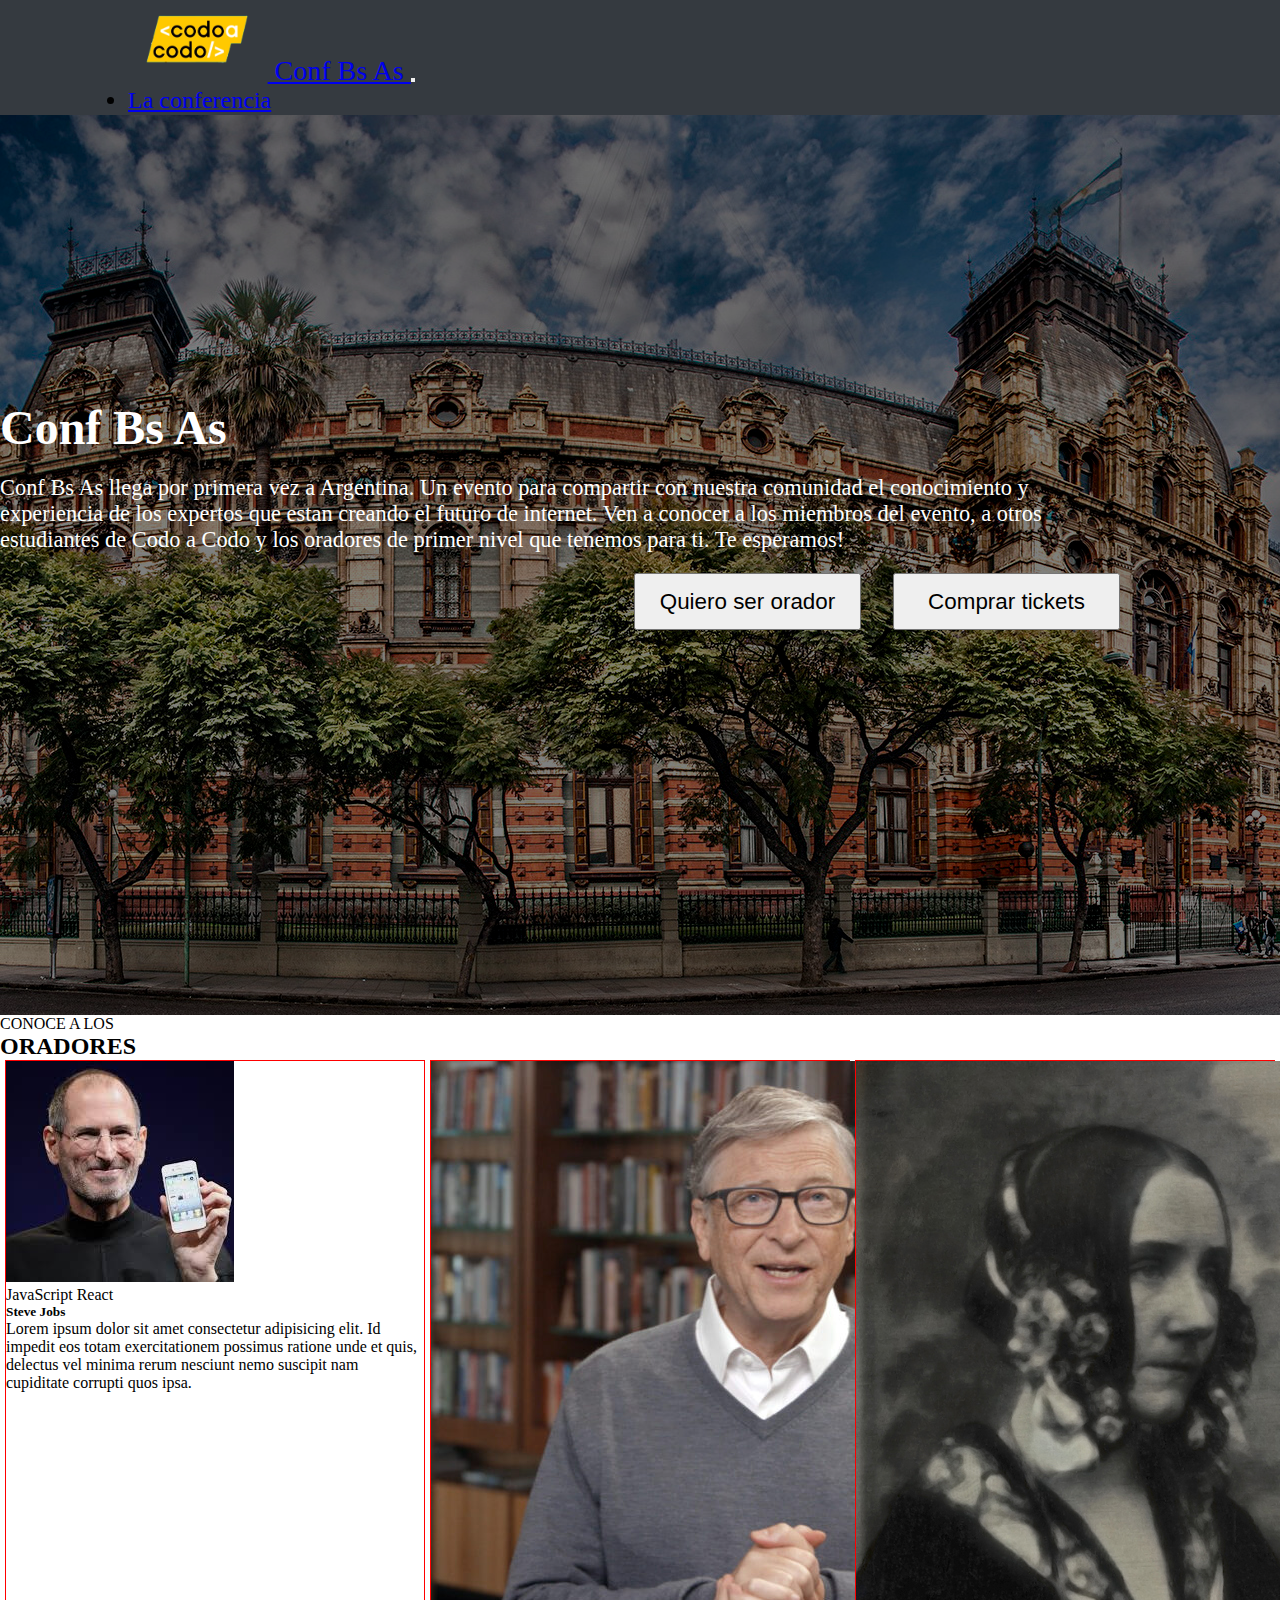
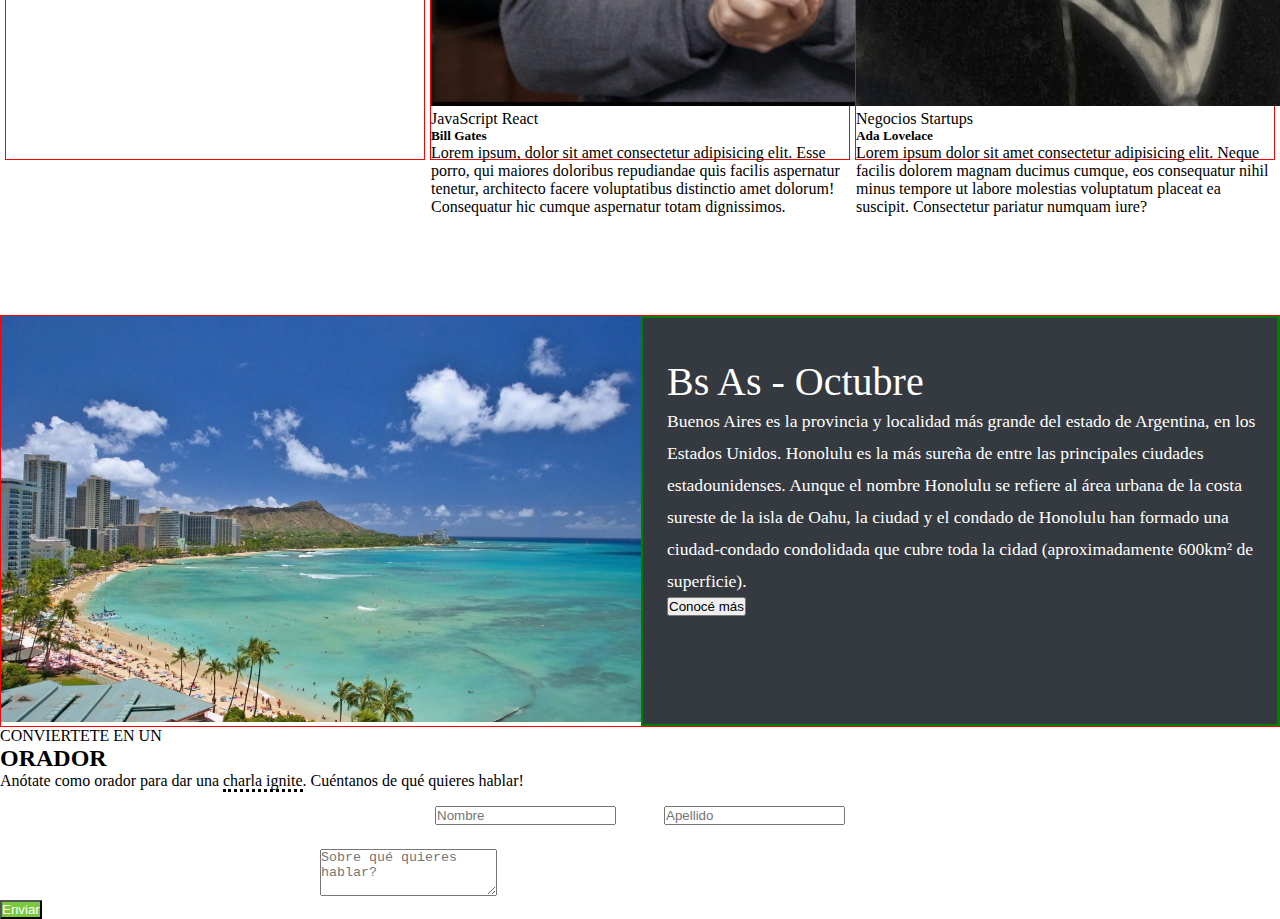
==== index.html @ ac584f95 "estructura completa" ====
<!DOCTYPE html>
<html lang="es">
  <head>
    <meta charset="UTF-8" />
    <meta name="viewport" content="width=device-width, initial-scale=1.0" />
    <link
      href="https://cdn.jsdelivr.net/npm/bootstrap@5.3.2/dist/css/bootstrap.min.css"
      rel="stylesheet"
      integrity="sha384-T3c6CoIi6uLrA9TneNEoa7RxnatzjcDSCmG1MXxSR1GAsXEV/Dwwykc2MPK8M2HN"
      crossorigin="anonymous"
    />
    <link rel="stylesheet" href="style.css" />
    <title>Codo A Codo</title>
  </head>
  <body>
    <nav class="navbar navbar-expand-xl navbar-dark fixed-top">
      <div class="container-fluid navbar__custom">
        <a class="navbar-brand" href="#">
          <img
            src="/assets/codoacodo.png"
            alt="Codo-a-codo-Logo"
            height="80"
            class="d-inline-block align-text-center"
          />
          Conf Bs As
        </a>
        <button
          class="navbar-toggler"
          type="button"
          data-bs-toggle="collapse"
          data-bs-target="#navbarNav"
          aria-controls="navbarNav"
          aria-expanded="false"
          aria-label="Toggle navigation"
        >
          <span class="navbar-toggler-icon"></span>
        </button>
        <div class="collapse navbar-collapse navbar__links" id="navbarNav">
          <ul class="navbar-nav">
            <li class="nav-item">
              <a class="nav-link active" aria-current="page" href="#"
                >La conferencia</a
              >
            </li>
            <li class="nav-item">
              <a class="nav-link" href="#oradores">Los oradores</a>
            </li>
            <li class="nav-item">
              <a class="nav-link" href="#lugar">El lugar y la fecha</a>
            </li>
            <li class="nav-item">
              <a class="nav-link" href="#">Conviértete en orador</a>
            </li>
            <li class="nav-item">
              <a class="nav-link link-success" href="#">Comprar tickets</a>
            </li>
          </ul>
        </div>
      </div>
    </nav>

    <section>
      <div
        id="carouselExampleAutoplaying"
        class="carousel slide"
        data-bs-ride="carousel"
      >
        <div class="banner__content text-end">
          <h1>Conf Bs As</h1>
          <p class="ms-auto justify-content-end col-5">
            Conf Bs As llega por primera vez a Argentina. Un evento para
            compartir con nuestra comunidad el conocimiento y experiencia de los
            expertos que estan creando el futuro de internet. Ven a conocer a
            los miembros del evento, a otros estudiantes de Codo a Codo y los
            oradores de primer nivel que tenemos para ti. Te esperamos!
          </p>
          <div class="button__container">
            <button type="button" class="btn btn-outline-light">
              Quiero ser orador
            </button>
            <button type="button" class="btn btn-success">
              Comprar tickets
            </button>
          </div>
        </div>
        <div class="carousel-inner">
          <div class="carousel-item active">
            <img
              src="/assets/ba1.jpg"
              class="d-block w-100"
              alt="Palacio de Aguas Corrientes"
            />
          </div>
          <div class="carousel-item">
            <img src="/assets/ba2.jpg" class="d-block w-100" alt="..." />
          </div>
          <div class="carousel-item">
            <img src="/assets/ba3.jpg" class="d-block w-100" alt="..." />
          </div>
        </div>
      </div>
    </section>
    <section class="mt-3 oradores__container" id="oradores">
      <p class="text-center">CONOCE A LOS</p>
      <h2 class="text-center">ORADORES</h2>
      <div class="card-group">
        <div class="card">
          <img src="/assets/steve.jpg" class="card-img-top" alt="Steve Jobs" />
          <div class="card-body">
            <p>
              <span class="badge text-bg-warning p-1 fs-6">JavaScript</span>
              <span class="badge text-bg-info text-white p-1 fs-6">React</span>
            </p>
            <h5 class="card-title fs-3 mt-3">Steve Jobs</h5>
            <p class="card-text">
              Lorem ipsum dolor sit amet consectetur adipisicing elit. Id
              impedit eos totam exercitationem possimus ratione unde et quis,
              delectus vel minima rerum nesciunt nemo suscipit nam cupiditate
              corrupti quos ipsa.
            </p>
          </div>
        </div>
        <div class="card">
          <img src="/assets/bill.jpg" class="card-img-top" alt="Bill Gates" />
          <div class="card-body">
            <p>
              <span class="badge text-bg-warning p-1 fs-6">JavaScript</span>
              <span class="badge text-bg-info text-white p-1 fs-6">React</span>
            </p>
            <h5 class="card-title">Bill Gates</h5>
            <p class="card-text">
              Lorem ipsum, dolor sit amet consectetur adipisicing elit. Esse
              porro, qui maiores doloribus repudiandae quis facilis aspernatur
              tenetur, architecto facere voluptatibus distinctio amet dolorum!
              Consequatur hic cumque aspernatur totam dignissimos.
            </p>
          </div>
        </div>
        <div class="card">
          <img src="/assets/ada.jpeg" class="card-img-top" alt="Ada Lovelace" />
          <div class="card-body">
            <p>
              <span class="badge text-bg-secondary p-1 fs-6">Negocios</span>
              <span class="badge text-bg-danger text-white p-1 fs-6"
                >Startups</span
              >
            </p>
            <h5 class="card-title">Ada Lovelace</h5>
            <p class="card-text">
              Lorem ipsum dolor sit amet consectetur adipisicing elit. Neque
              facilis dolorem magnam ducimus cumque, eos consequatur nihil minus
              tempore ut labore molestias voluptatum placeat ea suscipit.
              Consectetur pariatur numquam iure?
            </p>
          </div>
        </div>
      </div>
    </section>
    <section class="lugar__container" id="lugar">
      <div>
        <img src="/assets/honolulu.jpg" alt="honolulu" />
      </div>
      <div class="lugar__texto">
        <h2>Bs As - Octubre</h2>
        <p>
          Buenos Aires es la provincia y localidad más grande del estado de
          Argentina, en los Estados Unidos. Honolulu es la más sureña de entre
          las principales ciudades estadounidenses. Aunque el nombre Honolulu se
          refiere al área urbana de la costa sureste de la isla de Oahu, la
          ciudad y el condado de Honolulu han formado una ciudad-condado
          condolidada que cubre toda la cidad (aproximadamente 600km² de
          superficie).
        </p>
        <button class="btn btn-outline-light">Conocé más</button>
      </div>
    </section>
    <section class="contact__container text-center mt-5">
        <p class="mb-1">CONVIERTETE EN UN</p>
        <h2 class="mb-3 fs-1">ORADOR</h2>
        <P class="fs-5">Anótate como orador para dar una <span>charla ignite</span>. Cuéntanos de qué quieres hablar!</P>
        <div class="row">
            <div class="contact__persona">
              <input type="text" class="form-control" placeholder="Nombre" aria-label="Nombre">
              <input type="text" class="form-control"  placeholder="Apellido" aria-label="Apellido">
            </div>
            <div class="mb-3 contact__mensaje">
                <textarea class="form-control" id="exampleFormControlTextarea1" placeholder="Sobre qué quieres hablar?" rows="3"></textarea>
            </div>
            <button type="submit" class="btn">Enviar</button>
        </div>
    </section>
    <footer></footer>




    <script
      src="https://cdn.jsdelivr.net/npm/bootstrap@5.3.2/dist/js/bootstrap.bundle.min.js"
      integrity="sha384-C6RzsynM9kWDrMNeT87bh95OGNyZPhcTNXj1NW7RuBCsyN/o0jlpcV8Qyq46cDfL"
      crossorigin="anonymous"
    ></script>
  </body>
</html>
---- style.css ----
* {
  margin: 0;
  padding: 0;
  box-sizing: border-box;
}

html {
    scroll-behavior: smooth;
    scroll-padding-top: 125px;
}

.navbar {
  background-color: rgb(53, 58, 64);
  height: 115px;
}

.navbar__custom {
  margin: 0 auto;
  margin-left: 8rem;
  margin-right: 8.75rem;
}

.navbar-brand {
  font-size: 1.75rem;
  font-weight: 400;
}

.navbar-nav {
  font-size: 1.5rem;
  font-style: bold;
}

.navbar__links {
  flex-direction: row-reverse;
}

ul {
  gap: 0.75rem;
}

.banner__content {
  color: white;
  padding-right: 10rem;
  position: absolute;
  width: 100%;
  top: 400px;
  z-index: 1;

  & h1 {
    font-size: 3rem;
    font-weight: 600;
    margin-bottom: 1.25rem;
  }

  & p {
    font-size: 1.4rem;
    font-weight: 400;
    margin-bottom: 1.25rem;
  }
}

.button__container {
    display: flex;
    justify-content: end;
    gap: 2rem;

    .btn {
      height: 57px;
      width: 227px;
      font-size: 1.4rem;
      font-weight: 400;
    }
  }

.carousel-inner {
  top: 0;
  filter: brightness(0.5);
  height: 100vh;
  overflow: hidden;
  object-position: center;
}

.oradores__container {
    height: 100vh;
}

.card-group {
    display: flex;
    justify-content: space-evenly;
}


.card {
    border: 1px solid red;
    width: 420px;
    height: 700px;
    & img {
        object-fit: contain;
    }
}

.lugar__container {
    border: 1px solid red;
    display: flex;
    flex-flow: row nowrap;
}

.lugar__container img {
    width: 50vw;
}

.lugar__texto{
    border: 2px solid green;
    padding: 2.5rem 1rem 0 1.5rem;
    color: white;
    background-color: rgb(53, 58, 64);

    & h2 {
        font-size: 2.5rem;
        font-weight: 500;
    }

    & p {
        font-size: 1.1rem;
        line-height: 2rem;
    }
}

.contact__container {
    display: flex;
    flex-direction: column;


    & p {
        margin-bottom: 0;
    }
    & span {
        border-bottom: dotted;
    }

    .btn {
        background-color: rgb(120, 201, 62);
        color: white;
    }
}

.contact__persona {
    display: flex;
    flex-flow: row nowrap;
    gap: 3rem;
    max-width: 50vw;
    justify-content: center;
    margin: 1rem auto 1.5rem;
}

.contact__mensaje {
    margin: auto;
    max-width: 50vw;
}
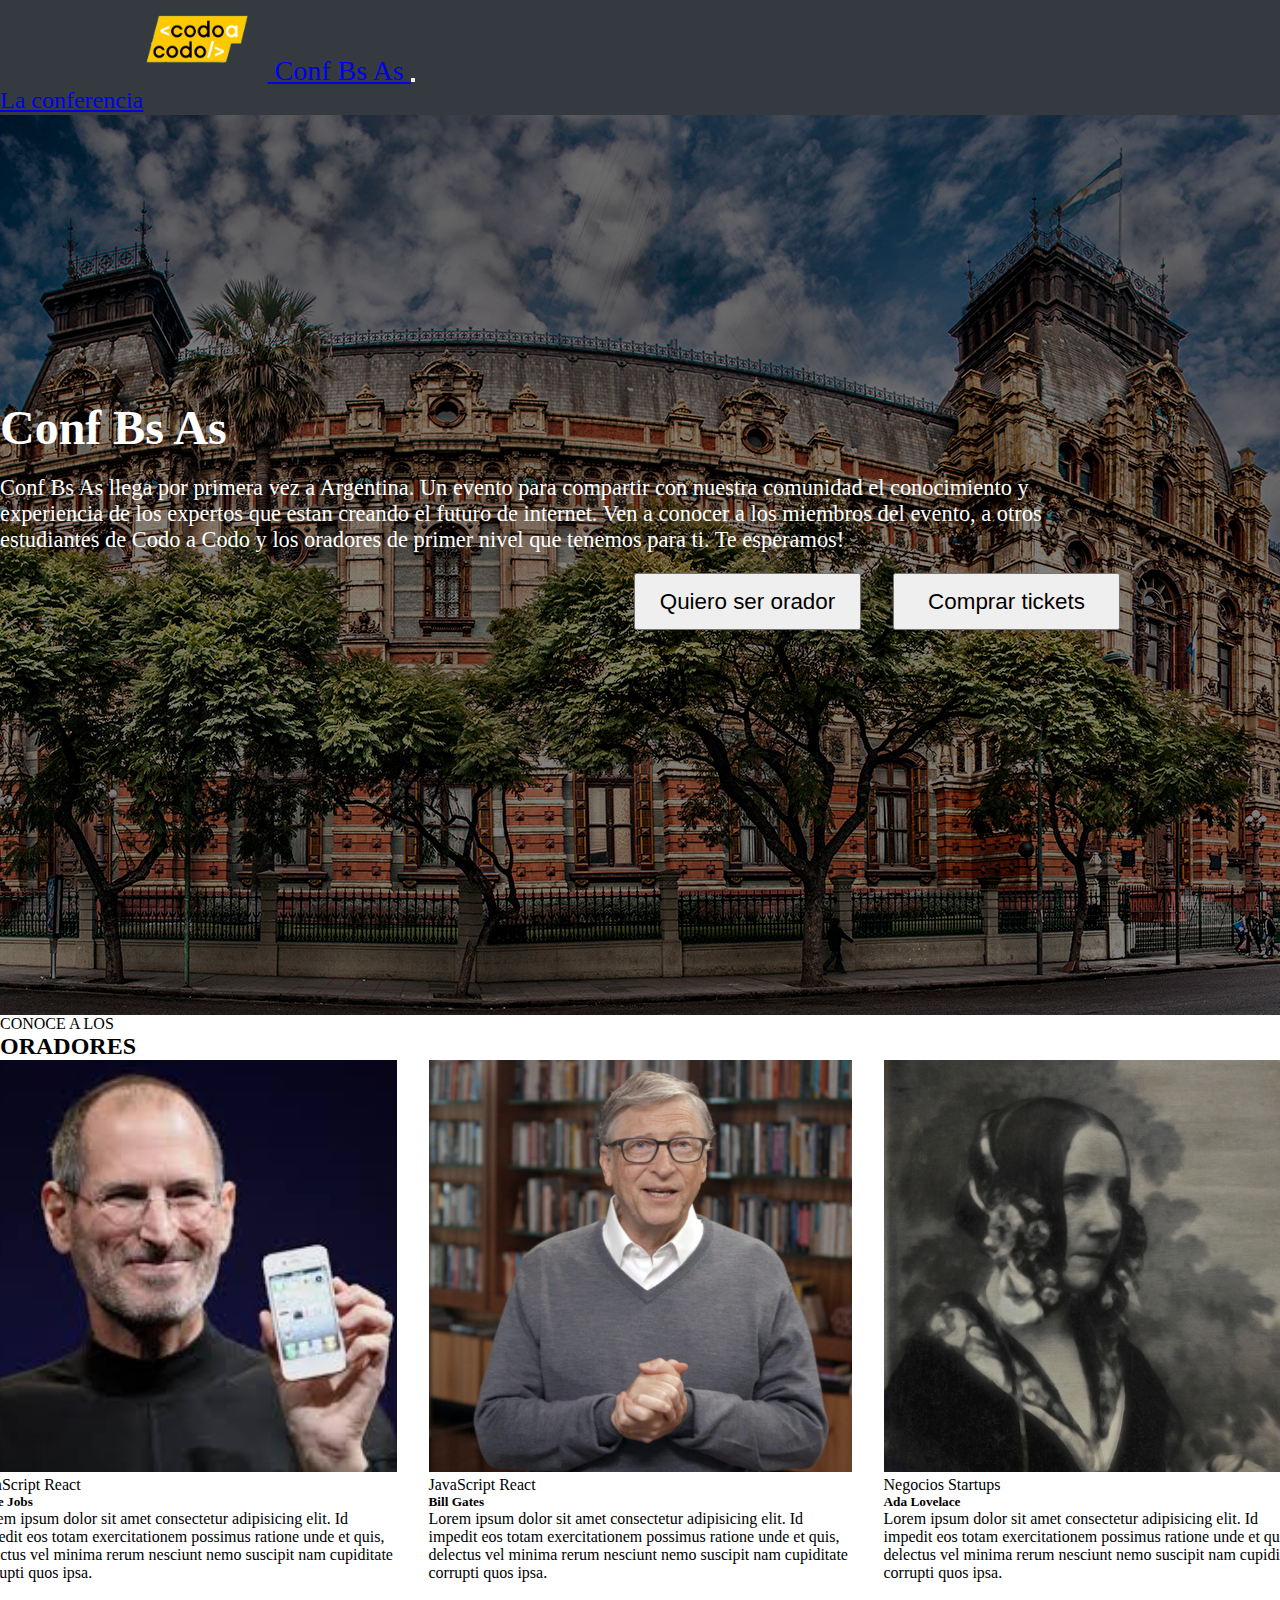
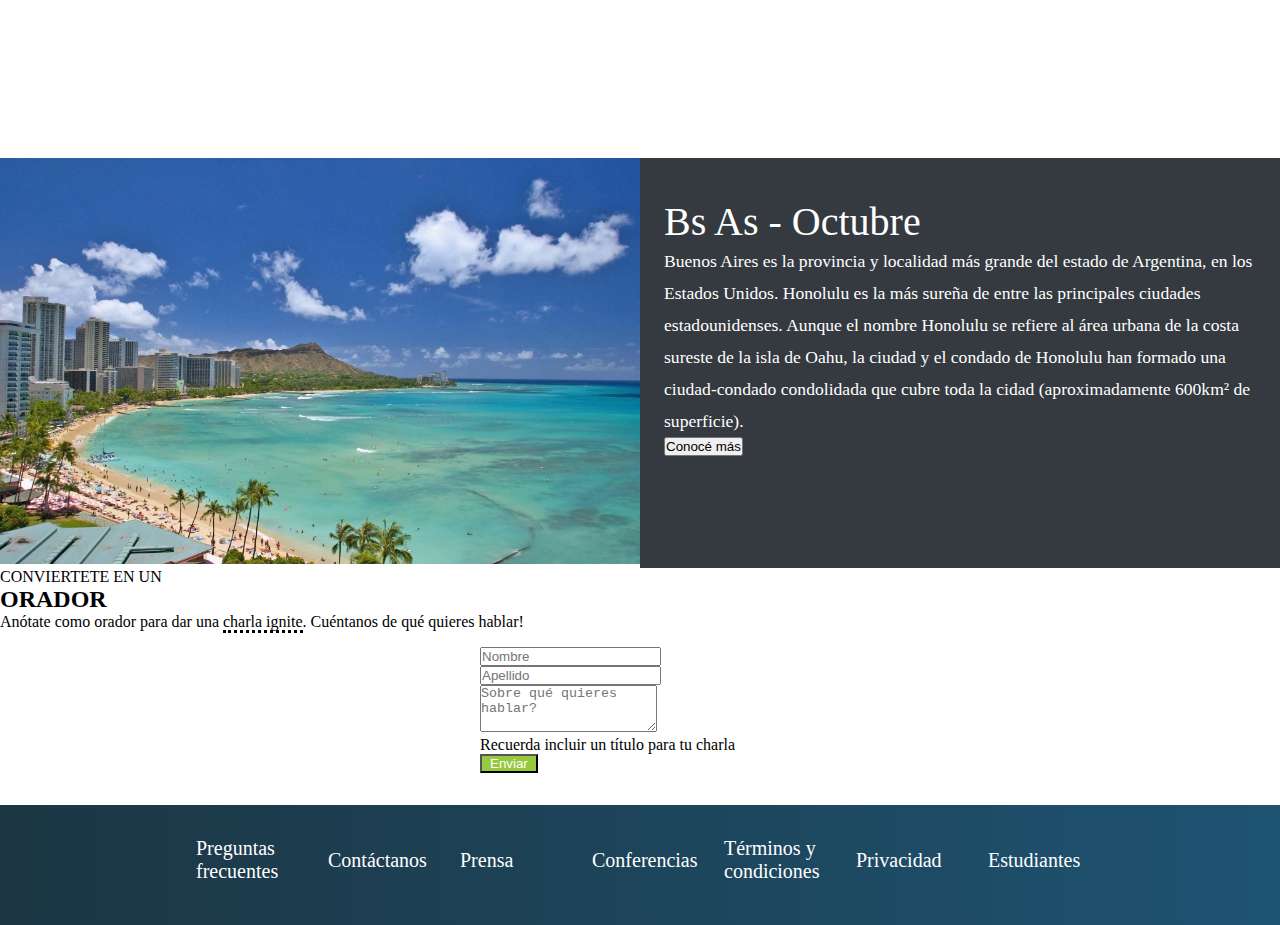
==== commit c7f63616: "Terminado sin responsive" ====
--- a/index.html
+++ b/index.html
@@ -13,7 +13,10 @@
     <title>Codo A Codo</title>
   </head>
   <body>
-    <nav class="navbar navbar-expand-xl navbar-dark fixed-top">
+
+<!----------------------------------------Navbar--------------------------------------------------->
+
+    <nav class="navbar navbar-expand-xxl navbar-dark fixed-top">
       <div class="container-fluid navbar__custom">
         <a class="navbar-brand" href="#">
           <img
@@ -49,7 +52,7 @@
               <a class="nav-link" href="#lugar">El lugar y la fecha</a>
             </li>
             <li class="nav-item">
-              <a class="nav-link" href="#">Conviértete en orador</a>
+              <a class="nav-link" href="#form">Conviértete en orador</a>
             </li>
             <li class="nav-item">
               <a class="nav-link link-success" href="#">Comprar tickets</a>
@@ -59,7 +62,8 @@
       </div>
     </nav>
 
-    <section>
+<!----------------------------------------Home---------------------------------------------------->
+    <header>
       <div
         id="carouselExampleAutoplaying"
         class="carousel slide"
@@ -99,11 +103,13 @@
           </div>
         </div>
       </div>
-    </section>
-    <section class="mt-3 oradores__container" id="oradores">
+    </header>
+
+<!----------------------------------------Oradores------------------------------------------------->
+    <section class="oradores__container mt-3" id="oradores">
       <p class="text-center">CONOCE A LOS</p>
       <h2 class="text-center">ORADORES</h2>
-      <div class="card-group">
+      <div class="card__group">
         <div class="card">
           <img src="/assets/steve.jpg" class="card-img-top" alt="Steve Jobs" />
           <div class="card-body">
@@ -121,41 +127,43 @@
           </div>
         </div>
         <div class="card">
-          <img src="/assets/bill.jpg" class="card-img-top" alt="Bill Gates" />
-          <div class="card-body">
-            <p>
-              <span class="badge text-bg-warning p-1 fs-6">JavaScript</span>
-              <span class="badge text-bg-info text-white p-1 fs-6">React</span>
-            </p>
-            <h5 class="card-title">Bill Gates</h5>
-            <p class="card-text">
-              Lorem ipsum, dolor sit amet consectetur adipisicing elit. Esse
-              porro, qui maiores doloribus repudiandae quis facilis aspernatur
-              tenetur, architecto facere voluptatibus distinctio amet dolorum!
-              Consequatur hic cumque aspernatur totam dignissimos.
-            </p>
-          </div>
-        </div>
-        <div class="card">
-          <img src="/assets/ada.jpeg" class="card-img-top" alt="Ada Lovelace" />
-          <div class="card-body">
-            <p>
-              <span class="badge text-bg-secondary p-1 fs-6">Negocios</span>
+            <img src="/assets/bill.jpg" class="card-img-top" alt="Bill Gates" />
+            <div class="card-body">
+              <p>
+                <span class="badge text-bg-warning p-1 fs-6">JavaScript</span>
+                <span class="badge text-bg-info text-white p-1 fs-6">React</span>
+              </p>
+              <h5 class="card-title fs-3 mt-3">Bill Gates</h5>
+              <p class="card-text">
+                Lorem ipsum dolor sit amet consectetur adipisicing elit. Id
+                impedit eos totam exercitationem possimus ratione unde et quis,
+                delectus vel minima rerum nesciunt nemo suscipit nam cupiditate
+                corrupti quos ipsa.
+              </p>
+            </div>
+          </div>
+          <div class="card">
+            <img src="/assets/ada.jpeg" class="card-img-top" alt="Ada Lovelace" />
+            <div class="card-body">
+              <p>
+                <span class="badge text-bg-secondary p-1 fs-6">Negocios</span>
               <span class="badge text-bg-danger text-white p-1 fs-6"
-                >Startups</span
-              >
-            </p>
-            <h5 class="card-title">Ada Lovelace</h5>
-            <p class="card-text">
-              Lorem ipsum dolor sit amet consectetur adipisicing elit. Neque
-              facilis dolorem magnam ducimus cumque, eos consequatur nihil minus
-              tempore ut labore molestias voluptatum placeat ea suscipit.
-              Consectetur pariatur numquam iure?
-            </p>
-          </div>
-        </div>
+                >Startups</span>
+              </p>
+              <h5 class="card-title fs-3 mt-3">Ada Lovelace</h5>
+              <p class="card-text">
+                Lorem ipsum dolor sit amet consectetur adipisicing elit. Id
+                impedit eos totam exercitationem possimus ratione unde et quis,
+                delectus vel minima rerum nesciunt nemo suscipit nam cupiditate
+                corrupti quos ipsa.
+              </p>
+            </div>
+          </div>
       </div>
     </section>
+
+<!----------------------------------------Lugar---------------------------------------------------->
+
     <section class="lugar__container" id="lugar">
       <div>
         <img src="/assets/honolulu.jpg" alt="honolulu" />
@@ -174,26 +182,45 @@
         <button class="btn btn-outline-light">Conocé más</button>
       </div>
     </section>
-    <section class="contact__container text-center mt-5">
+
+<!---------------------------------------Formulario------------------------------------------------>
+
+    <section class="contact__container text-center mt-4" id="form">
         <p class="mb-1">CONVIERTETE EN UN</p>
         <h2 class="mb-3 fs-1">ORADOR</h2>
         <P class="fs-5">Anótate como orador para dar una <span>charla ignite</span>. Cuéntanos de qué quieres hablar!</P>
-        <div class="row">
-            <div class="contact__persona">
-              <input type="text" class="form-control" placeholder="Nombre" aria-label="Nombre">
-              <input type="text" class="form-control"  placeholder="Apellido" aria-label="Apellido">
-            </div>
-            <div class="mb-3 contact__mensaje">
-                <textarea class="form-control" id="exampleFormControlTextarea1" placeholder="Sobre qué quieres hablar?" rows="3"></textarea>
-            </div>
-            <button type="submit" class="btn">Enviar</button>
+        <div class="formulario__contacto row gx-5">
+            <div class="col mb-4 ps-0">
+              <input type="text" class="form-control fs-5" placeholder="Nombre" aria-label="Nombre">
+            </div>
+            <div class="col pe-0">
+              <input type="text" class="form-control fs-5"  placeholder="Apellido" aria-label="Apellido">
+            </div>
+            <div class="mb-3 contact__mensaje col-12 p-0">
+                <textarea class="form-control fs-3" id="FormControlTextarea1" placeholder="Sobre qué quieres hablar?" rows="3"></textarea>
+                <p class="form-text d-flex justify-content-start fs-6 mb-1">Recuerda incluir un título para tu charla</p>
+            </div>
+            <button type="submit" class="btn col-12 p-2 fs-4">Enviar</button>
         </div>
     </section>
-    <footer></footer>
-
-
-
-
+    
+<!---------------------------------------Footer---------------------------------------------------->
+    
+    <footer>
+        <div class="footer__container">
+            <ul>
+                <li><a href="#">Preguntas frecuentes</a></li>
+                <li><a href="#">Contáctanos</a></li>
+                <li><a href="#">Prensa</a></li>
+                <li><a href="#">Conferencias</a></li>
+                <li><a href="#">Términos y condiciones</a></li>
+                <li><a href="#">Privacidad</a></li>
+                <li><a href="#">Estudiantes</a></li>
+            </ul>
+
+        </div>
+    </footer>
+    
     <script
       src="https://cdn.jsdelivr.net/npm/bootstrap@5.3.2/dist/js/bootstrap.bundle.min.js"
       integrity="sha384-C6RzsynM9kWDrMNeT87bh95OGNyZPhcTNXj1NW7RuBCsyN/o0jlpcV8Qyq46cDfL"
--- a/style.css
+++ b/style.css
@@ -5,39 +5,39 @@
 }
 
 html {
-    scroll-behavior: smooth;
-    scroll-padding-top: 125px;
+  scroll-behavior: smooth;
+  scroll-padding-top: 125px;
 }
-
+/*---------------------------Navbar------------------------*/
 .navbar {
   background-color: rgb(53, 58, 64);
   height: 115px;
+
+  .navbar__custom {
+    background-color: rgb(53, 58, 64);
+
+    .navbar-brand {
+      padding-left: 8rem;
+      font-size: 1.75rem;
+      font-weight: 400;
+    }
+  }
+  .navbar__links {
+    flex-direction: row-reverse;
+
+    .navbar-nav {
+      padding-right: 8.75rem;
+      font-size: 1.5rem;
+      font-style: bold;
+
+      & ul {
+        gap: 0.75rem;
+      }
+    }
+  }
 }
 
-.navbar__custom {
-  margin: 0 auto;
-  margin-left: 8rem;
-  margin-right: 8.75rem;
-}
-
-.navbar-brand {
-  font-size: 1.75rem;
-  font-weight: 400;
-}
-
-.navbar-nav {
-  font-size: 1.5rem;
-  font-style: bold;
-}
-
-.navbar__links {
-  flex-direction: row-reverse;
-}
-
-ul {
-  gap: 0.75rem;
-}
-
+/*---------------------------Home----------------------------*/
 .banner__content {
   color: white;
   padding-right: 10rem;
@@ -57,13 +57,12 @@
     font-weight: 400;
     margin-bottom: 1.25rem;
   }
-}
 
-.button__container {
+  .button__container {
     display: flex;
     justify-content: end;
     gap: 2rem;
-
+  
     .btn {
       height: 57px;
       width: 227px;
@@ -71,6 +70,7 @@
       font-weight: 400;
     }
   }
+}
 
 .carousel-inner {
   top: 0;
@@ -80,83 +80,114 @@
   object-position: center;
 }
 
+/*---------------------------Oradores-------------------------------*/
+
 .oradores__container {
-    height: 100vh;
-}
+  margin-bottom: 3rem;
 
-.card-group {
+  .card__group {
     display: flex;
-    justify-content: space-evenly;
+    gap: 2rem;
+    justify-content: center;
+
+    .card {
+      border-radius: 5px;
+      height: 650px;
+      max-width: 425px;
+      padding: 0;
+  
+      & img {
+        object-fit: cover;
+        width: 423px;
+        height: 412px;
+        overflow: hidden;
+      }
+    }
+  }
 }
 
 
-.card {
-    border: 1px solid red;
-    width: 420px;
-    height: 700px;
-    & img {
-        object-fit: contain;
-    }
-}
+/*---------------------------Lugar-------------------------------*/
 
 .lugar__container {
-    border: 1px solid red;
-    display: flex;
-    flex-flow: row nowrap;
-}
+  display: flex;
+  flex-flow: row nowrap;
 
-.lugar__container img {
-    width: 50vw;
-}
+  & img {
+   width: 50vw;
+  }
 
-.lugar__texto{
-    border: 2px solid green;
+  .lugar__texto {
     padding: 2.5rem 1rem 0 1.5rem;
     color: white;
     background-color: rgb(53, 58, 64);
-
+  
     & h2 {
-        font-size: 2.5rem;
-        font-weight: 500;
+      font-size: 2.5rem;
+      font-weight: 500;
     }
-
+  
     & p {
-        font-size: 1.1rem;
-        line-height: 2rem;
+      font-size: 1.1rem;
+      line-height: 2rem;
     }
-}
-
-.contact__container {
-    display: flex;
-    flex-direction: column;
-
-
-    & p {
-        margin-bottom: 0;
-    }
-    & span {
-        border-bottom: dotted;
-    }
-
-    .btn {
-        background-color: rgb(120, 201, 62);
-        color: white;
-    }
-}
-
-.contact__persona {
-    display: flex;
-    flex-flow: row nowrap;
-    gap: 3rem;
-    max-width: 50vw;
-    justify-content: center;
-    margin: 1rem auto 1.5rem;
-}
-
-.contact__mensaje {
-    margin: auto;
-    max-width: 50vw;
+  }
 }
 
 
 
+/*---------------------------Formulario-------------------------------*/
+
+.contact__container {
+  display: flex;
+  flex-direction: column;
+
+  & p {
+    margin-bottom: 0;
+
+    & span {
+      border-bottom: dotted;
+    }
+  }
+  
+  .formulario__contacto {
+    margin: 1rem 30rem;
+    
+    .btn {
+      background-color: rgb(150, 201, 62);
+      color: white;
+      padding-left: 0.5rem;
+      padding-right: 0.5rem;
+      margin-bottom: 1rem;
+    }
+  }
+}
+
+
+/*---------------------------Footer-------------------------------*/
+
+.footer__container {
+  padding-top: 2rem;
+  min-height: 7.5rem;
+  background-image: linear-gradient(
+    to right,
+    rgb(28, 54, 67),
+    rgb(30, 83, 114)
+  );
+
+  & ul {
+    margin: 0 10rem;
+    display: flex;
+    align-items: center;
+    justify-content: space-evenly;
+    list-style: none;
+    & li {
+      width: 6rem;
+      & a {
+        color: white;
+        text-decoration: none;
+        font-size: 1.25rem;
+      }
+    }
+  }
+}
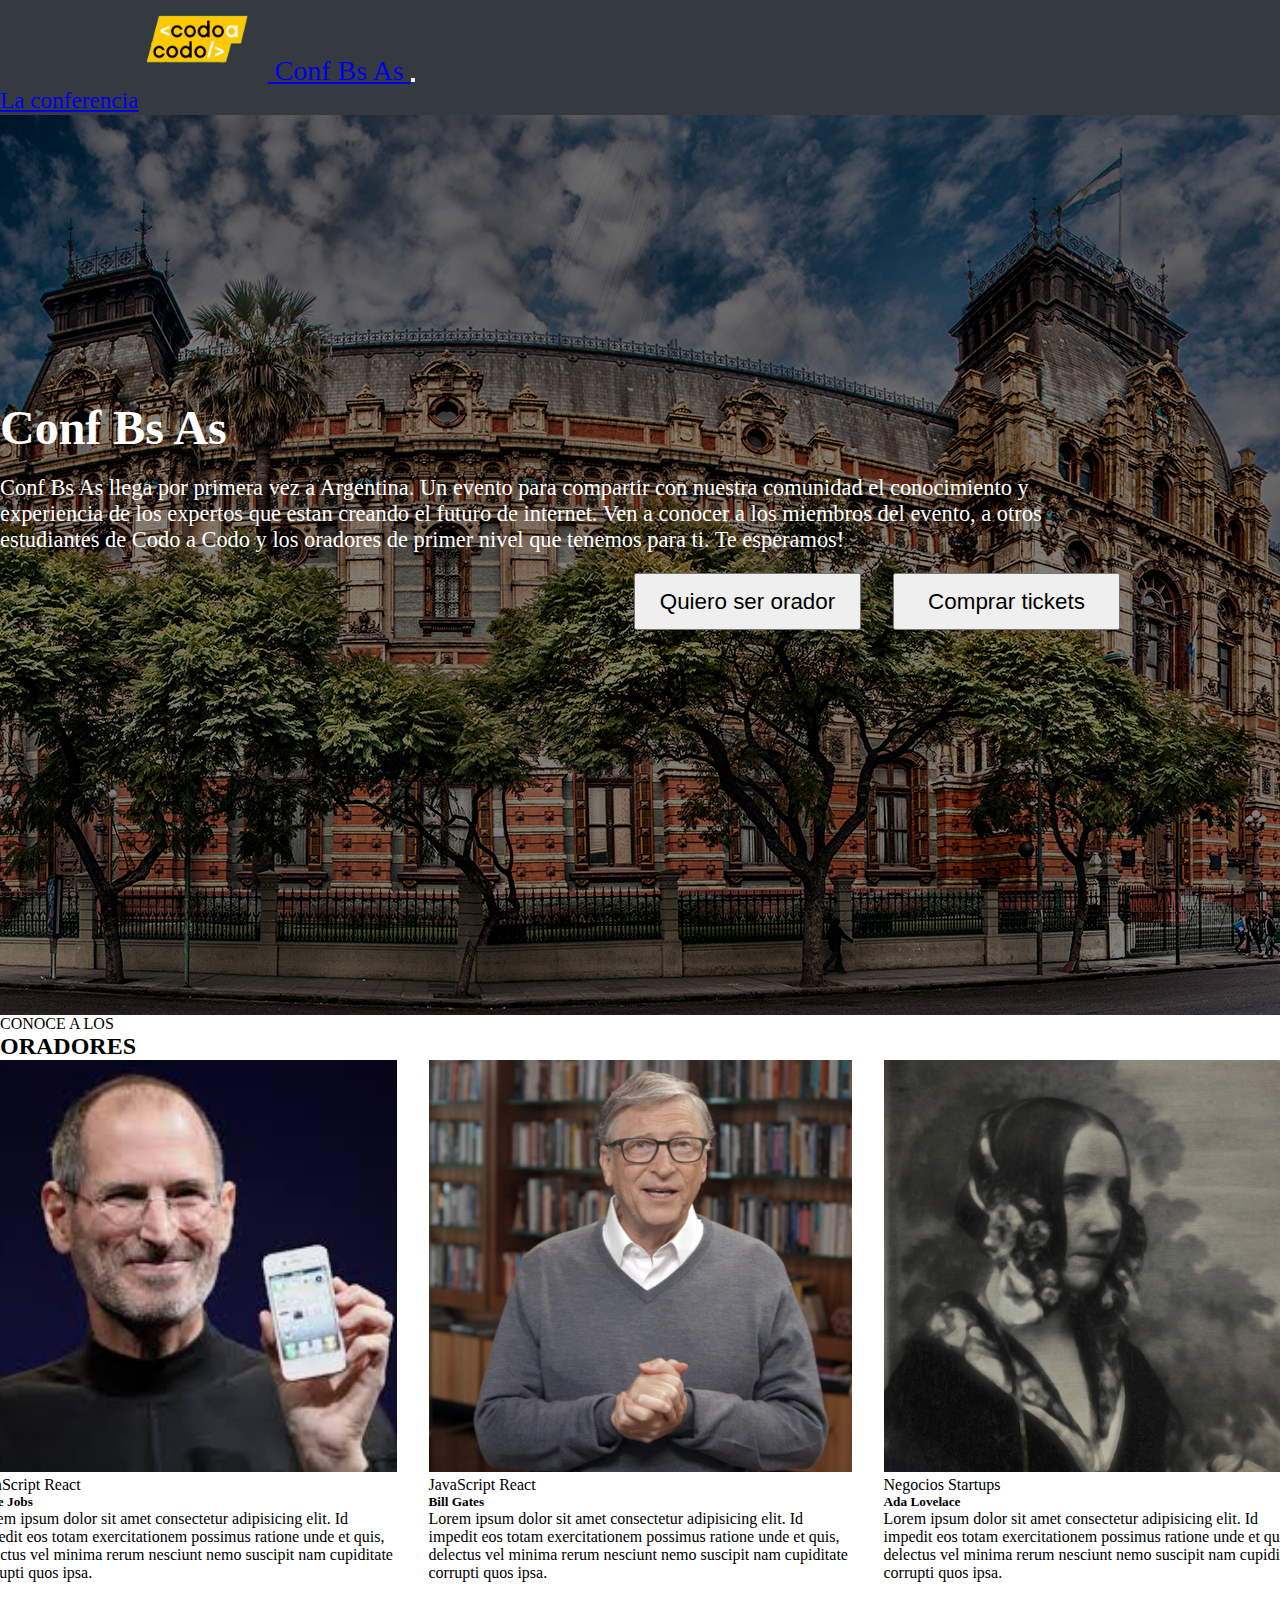
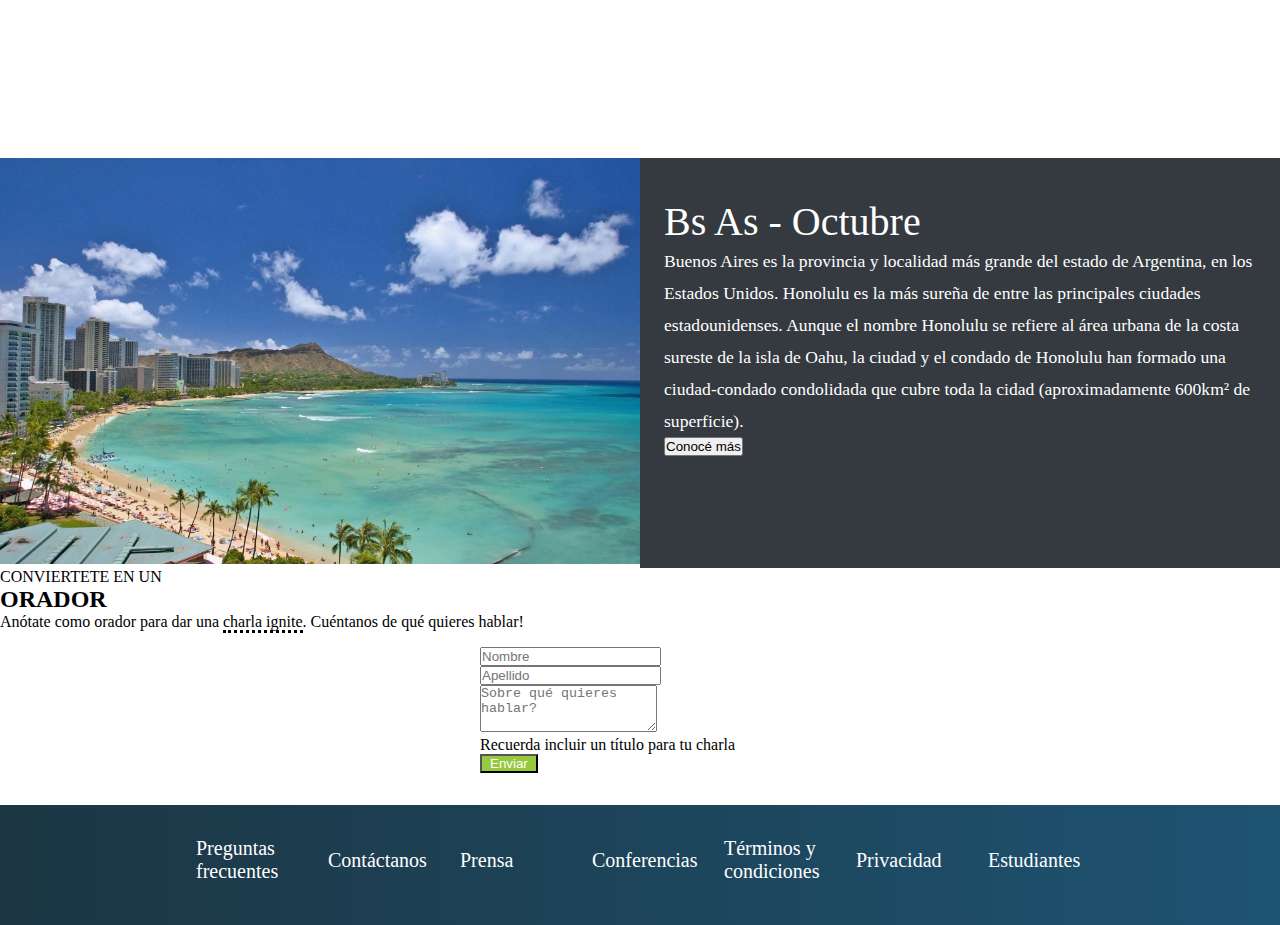
==== commit 57ba8a8d: "compre tickets #1" ====
--- a/index.html
+++ b/index.html
@@ -18,7 +18,7 @@
 
     <nav class="navbar navbar-expand-xxl navbar-dark fixed-top">
       <div class="container-fluid navbar__custom">
-        <a class="navbar-brand" href="#">
+        <a class="navbar-brand" href="#home">
           <img
             src="/assets/codoacodo.png"
             alt="Codo-a-codo-Logo"
@@ -55,15 +55,14 @@
               <a class="nav-link" href="#form">Conviértete en orador</a>
             </li>
             <li class="nav-item">
-              <a class="nav-link link-success" href="#">Comprar tickets</a>
+              <a class="nav-link link-success" href="./tickets/tickets.html">Comprar tickets</a>
             </li>
           </ul>
         </div>
       </div>
     </nav>
-
 <!----------------------------------------Home---------------------------------------------------->
-    <header>
+    <header id="home">
       <div
         id="carouselExampleAutoplaying"
         class="carousel slide"
@@ -90,16 +89,16 @@
         <div class="carousel-inner">
           <div class="carousel-item active">
             <img
-              src="/assets/ba1.jpg"
+              src="assets/ba1.jpg"
               class="d-block w-100"
               alt="Palacio de Aguas Corrientes"
             />
           </div>
           <div class="carousel-item">
-            <img src="/assets/ba2.jpg" class="d-block w-100" alt="..." />
+            <img src="assets/ba2.jpg" class="d-block w-100" alt="..." />
           </div>
           <div class="carousel-item">
-            <img src="/assets/ba3.jpg" class="d-block w-100" alt="..." />
+            <img src="assets/ba3.jpg" class="d-block w-100" alt="..." />
           </div>
         </div>
       </div>
@@ -111,7 +110,7 @@
       <h2 class="text-center">ORADORES</h2>
       <div class="card__group">
         <div class="card">
-          <img src="/assets/steve.jpg" class="card-img-top" alt="Steve Jobs" />
+          <img src="assets/steve.jpg" class="card-img-top" alt="Steve Jobs" />
           <div class="card-body">
             <p>
               <span class="badge text-bg-warning p-1 fs-6">JavaScript</span>
@@ -127,7 +126,7 @@
           </div>
         </div>
         <div class="card">
-            <img src="/assets/bill.jpg" class="card-img-top" alt="Bill Gates" />
+            <img src="assets/bill.jpg" class="card-img-top" alt="Bill Gates" />
             <div class="card-body">
               <p>
                 <span class="badge text-bg-warning p-1 fs-6">JavaScript</span>
@@ -143,7 +142,7 @@
             </div>
           </div>
           <div class="card">
-            <img src="/assets/ada.jpeg" class="card-img-top" alt="Ada Lovelace" />
+            <img src="assets/ada.jpeg" class="card-img-top" alt="Ada Lovelace" />
             <div class="card-body">
               <p>
                 <span class="badge text-bg-secondary p-1 fs-6">Negocios</span>
@@ -166,7 +165,7 @@
 
     <section class="lugar__container" id="lugar">
       <div>
-        <img src="/assets/honolulu.jpg" alt="honolulu" />
+        <img src="assets/honolulu.jpg" alt="honolulu" />
       </div>
       <div class="lugar__texto">
         <h2>Bs As - Octubre</h2>
@@ -226,5 +225,8 @@
       integrity="sha384-C6RzsynM9kWDrMNeT87bh95OGNyZPhcTNXj1NW7RuBCsyN/o0jlpcV8Qyq46cDfL"
       crossorigin="anonymous"
     ></script>
+    <script
+      src="index.js"></script>
+    </script>
   </body>
 </html>
--- a/style.css
+++ b/style.css
@@ -9,6 +9,7 @@
   scroll-padding-top: 125px;
 }
 /*---------------------------Navbar------------------------*/
+
 .navbar {
   background-color: rgb(53, 58, 64);
   height: 115px;
@@ -27,15 +28,16 @@
 
     .navbar-nav {
       padding-right: 8.75rem;
-      font-size: 1.5rem;
+      font-size: 1.45rem;
       font-style: bold;
 
-      & ul {
-        gap: 0.75rem;
+      & li {
+        margin-right: 0.7rem;
       }
     }
   }
 }
+
 
 /*---------------------------Home----------------------------*/
 .banner__content {
